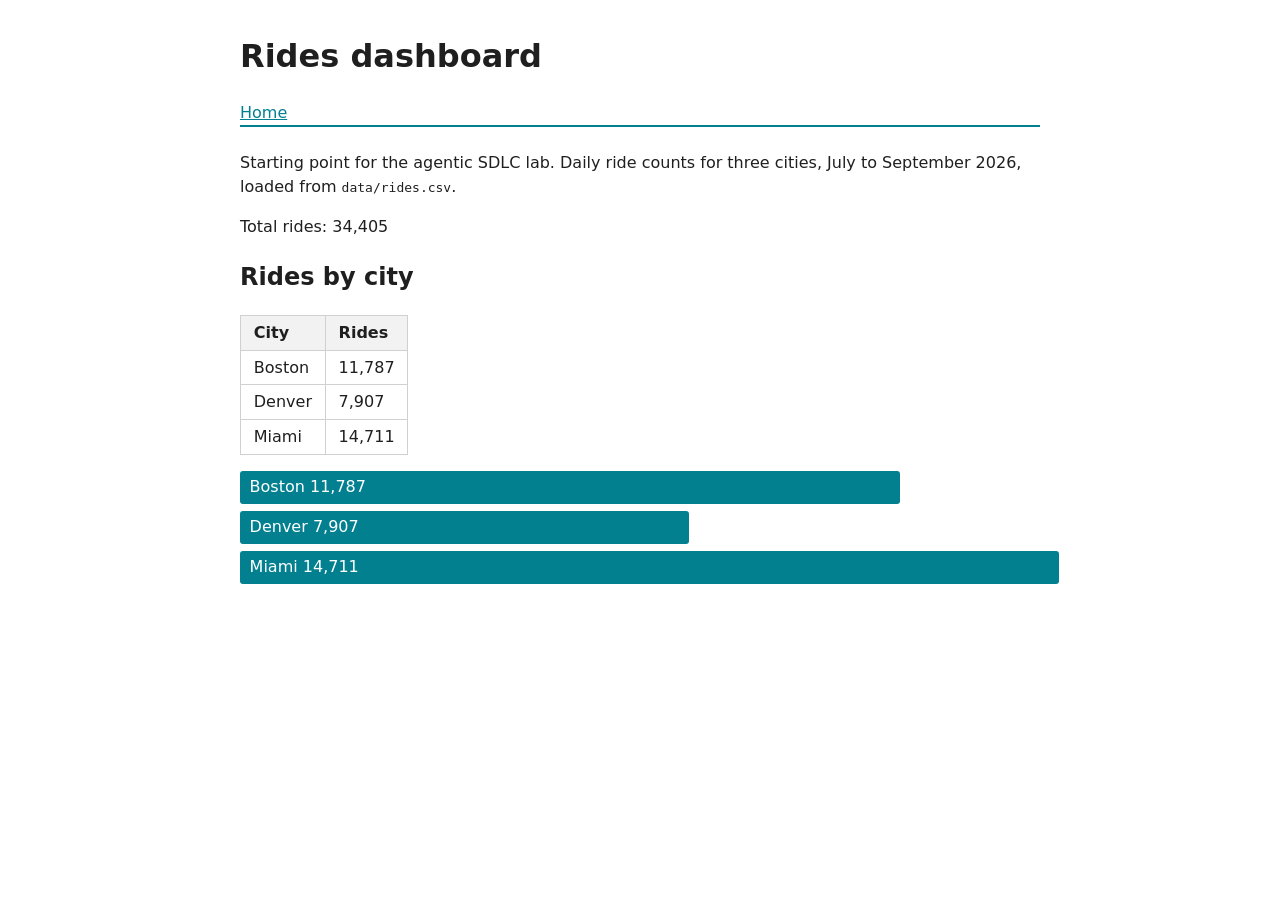
==== site/index.html @ 1df3f180 "Initial commit" ====
<!doctype html>
<html lang="en">
<head>
  <meta charset="utf-8">
  <meta name="viewport" content="width=device-width, initial-scale=1">
  <title>Rides dashboard</title>
  <link rel="stylesheet" href="./style.css">
</head>
<body>
  <header>
    <h1>Rides dashboard</h1>
    <nav><a href="./index.html">Home</a></nav>
  </header>
  <main>
    <p>Starting point for the agentic SDLC lab. Daily ride counts for three cities, July to September 2026, loaded from <code>data/rides.csv</code>.</p>
    <p id="total" aria-live="polite">Loading data&hellip;</p>
    <section>
      <h2>Rides by city</h2>
      <table id="by-city">
        <thead><tr><th>City</th><th>Rides</th></tr></thead>
        <tbody></tbody>
      </table>
      <div id="chart" class="bars" role="img" aria-label="Bar chart of rides by city"></div>
    </section>
  </main>
  <script type="module">
    import { parseCsv } from "./src/csv.js";
    import { totalRides, ridesByCity } from "./src/stats.js";

    const response = await fetch("./data/rides.csv");
    const rows = parseCsv(await response.text());
    const byCity = ridesByCity(rows);

    document.getElementById("total").textContent =
      `Total rides: ${totalRides(rows).toLocaleString()}`;

    const tbody = document.querySelector("#by-city tbody");
    const chart = document.getElementById("chart");
    const max = Math.max(...byCity.map((d) => d.rides));
    for (const { city, rides } of byCity) {
      const tr = document.createElement("tr");
      tr.innerHTML = `<td>${city}</td><td>${rides.toLocaleString()}</td>`;
      tbody.appendChild(tr);

      const bar = document.createElement("div");
      bar.className = "bar";
      bar.style.width = `${(rides / max) * 100}%`;
      bar.textContent = `${city} ${rides.toLocaleString()}`;
      chart.appendChild(bar);
    }
  </script>
</body>
</html>
---- site/style.css ----
:root { font-family: system-ui, sans-serif; color: #1f1f1f; background: #ffffff; }
body { max-width: 50rem; margin: 2rem auto; padding: 0 1rem; line-height: 1.5; }
header { border-bottom: 2px solid #028090; margin-bottom: 1.5rem; }
nav a { color: #028090; margin-right: 1rem; }
table { border-collapse: collapse; margin: 1rem 0; }
th, td { border: 1px solid #d0d0d0; padding: 0.3rem 0.8rem; text-align: left; }
th { background: #f2f2f2; }
.bars { display: flex; flex-direction: column; gap: 0.4rem; margin: 1rem 0; }
.bar { background: #028090; color: #ffffff; padding: 0.3rem 0.6rem; border-radius: 3px; white-space: nowrap; min-width: 6rem; }
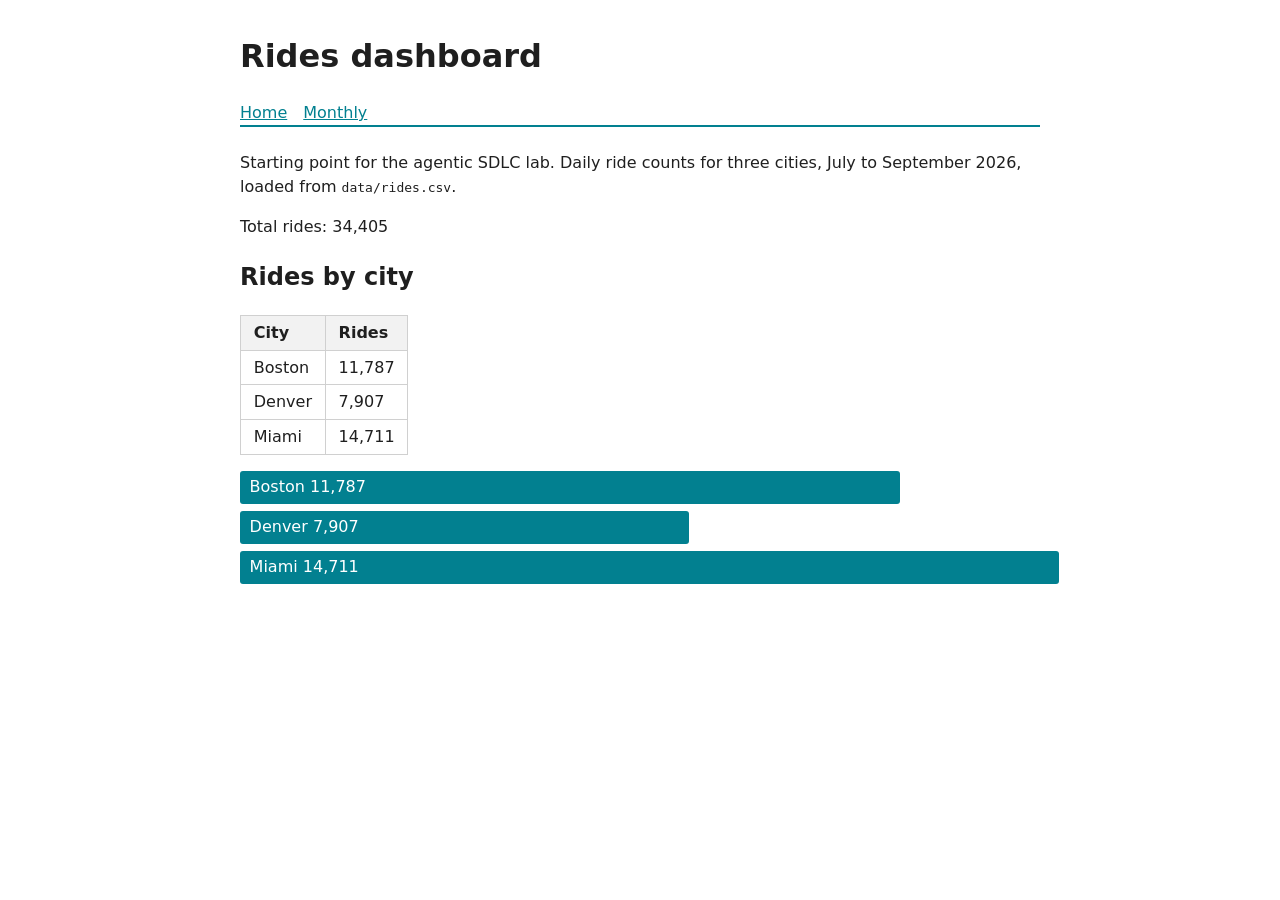
==== commit aa80f28e: "Add Monthly rides by city page with a table of figures Linked from the nav on both pages; shows a lo" ====
--- a/site/index.html
+++ b/site/index.html
@@ -9,7 +9,7 @@
 <body>
   <header>
     <h1>Rides dashboard</h1>
-    <nav><a href="./index.html">Home</a></nav>
+    <nav><a href="./index.html">Home</a><a href="./monthly.html">Monthly</a></nav>
   </header>
   <main>
     <p>Starting point for the agentic SDLC lab. Daily ride counts for three cities, July to September 2026, loaded from <code>data/rides.csv</code>.</p>
